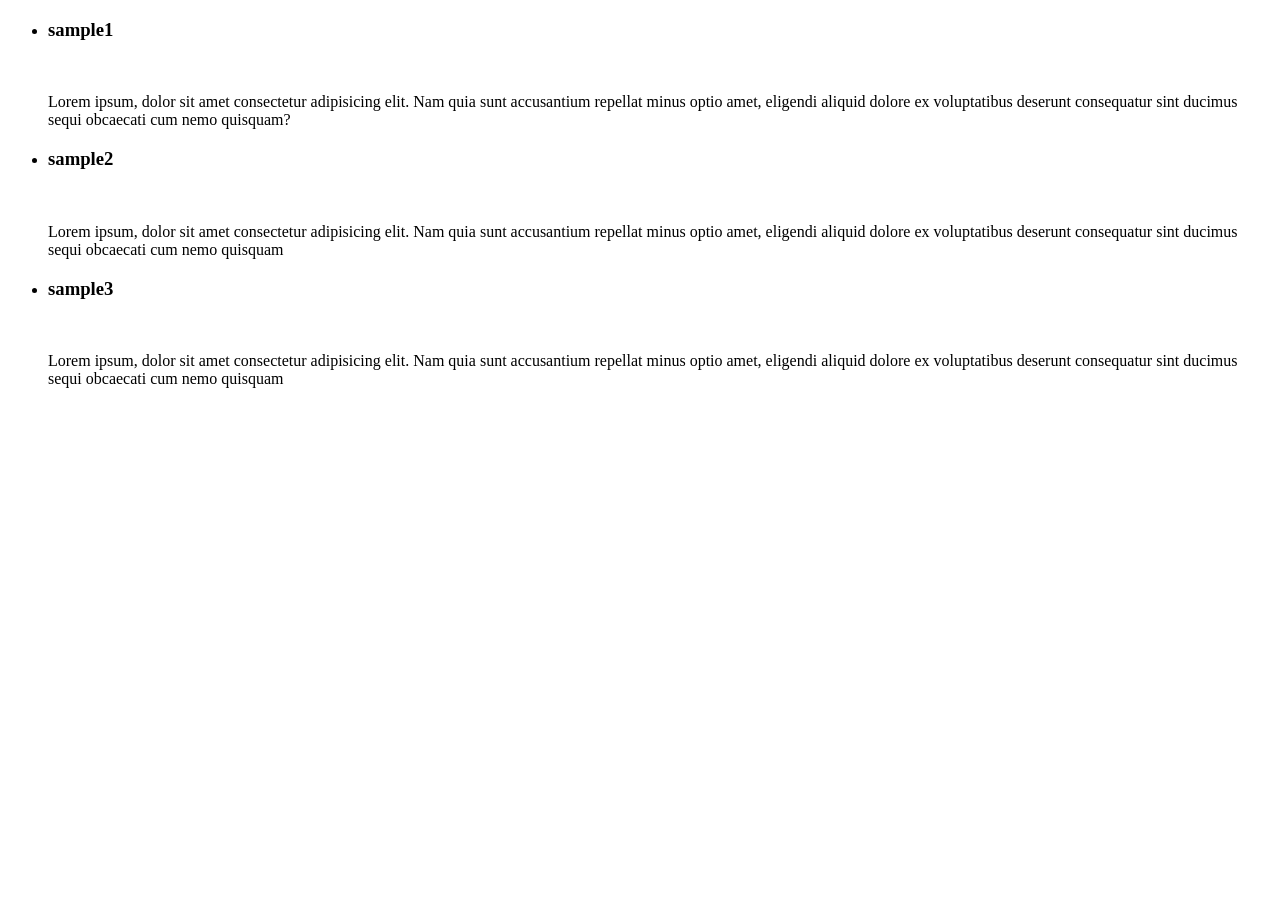
==== accordion-anime/work/index.html @ 0391fc61 "Update index.html" ====
<!DOCTYPE html>
<html lang="en">
  <head>
    <meta charset="UTF-8" />
    <meta name="viewport" content="width=device-width, initial-scale=1.0" />
    <link rel="stylesheet" href="css/reset.css" />
    <link rel="stylesheet" href="css/style.css" />
    <title>Document</title>
  </head>
  <body>
    <ul class="list">
      <!--list-item 1つ目 -->
      <li class="list-item">
        <div class="list-tit">
        <h3>sample1</h3><img src="images/sunglass_maru.png" alt=""></div>
        <div class="list-content">
          <p class="list-txt">
            Lorem ipsum, dolor sit amet consectetur adipisicing elit. Nam quia
            sunt accusantium repellat minus optio amet, eligendi aliquid dolore
            ex voluptatibus deserunt consequatur sint ducimus sequi obcaecati
            cum nemo quisquam?
          </p>
        </div>
      </li>
      <!-- list-item 2つ目 -->
      <li class="list-item">
        <div class="list-tit">
        <h3>sample2</h3><img src="images/sunglass_normal2.png" alt=""></div>
        <div class="list-content">
          <p class="list-txt">
            Lorem ipsum, dolor sit amet consectetur adipisicing elit. Nam quia
            sunt accusantium repellat minus optio amet, eligendi aliquid dolore
            ex voluptatibus deserunt consequatur sint ducimus sequi obcaecati
            cum nemo quisquam
          </p>
        </div>
      </li>
      <!-- list-item 3つ目 -->
      <li class="list-item">
        <div class="list-tit">
        <h3>sample3</h3><img src="images/sunglass_shikaku.png" alt=""></div>
        <div class="list-content">
          <p class="list-txt">
            Lorem ipsum, dolor sit amet consectetur adipisicing elit. Nam quia
            sunt accusantium repellat minus optio amet, eligendi aliquid dolore
            ex voluptatibus deserunt consequatur sint ducimus sequi obcaecati
            cum nemo quisquam
          </p>
        </div>
      </li>
    </ul>
    <script src="js/app.js"></script>
  </body>
</html>
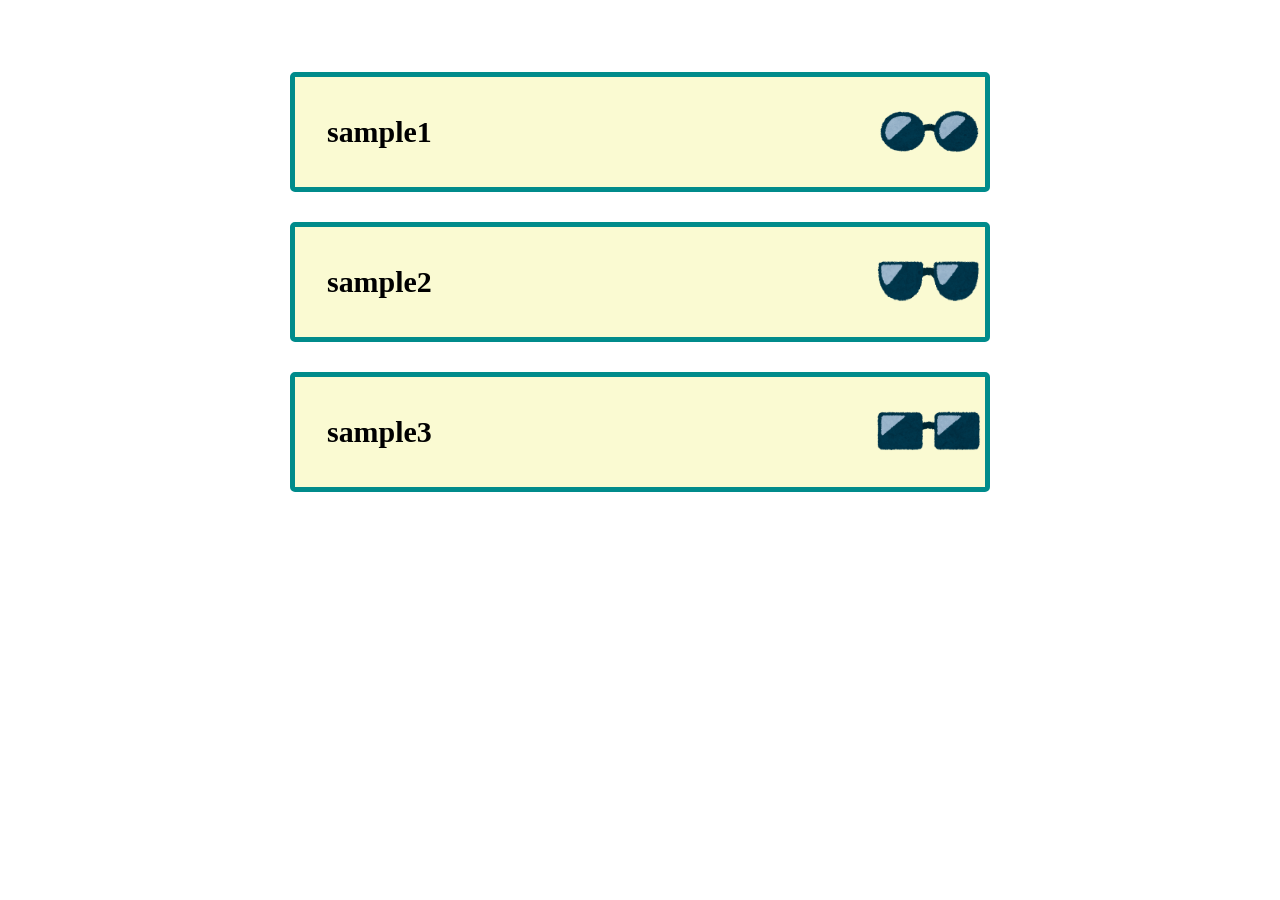
==== commit beae9112: "Update index.html" ====
--- a/accordion-anime/work/index.html
+++ b/accordion-anime/work/index.html
@@ -12,7 +12,7 @@
       <!--list-item 1つ目 -->
       <li class="list-item">
         <div class="list-tit">
-        <h3>sample1</h3><img src="images/sunglass_maru.png" alt=""></div>
+        <h3>sample1</h3><img src="images/sunglass_maru.png" alt="deco"></div>
         <div class="list-content">
           <p class="list-txt">
             Lorem ipsum, dolor sit amet consectetur adipisicing elit. Nam quia
@@ -25,7 +25,7 @@
       <!-- list-item 2つ目 -->
       <li class="list-item">
         <div class="list-tit">
-        <h3>sample2</h3><img src="images/sunglass_normal2.png" alt=""></div>
+        <h3>sample2</h3><img src="images/sunglass_normal2.png" alt="deco"></div>
         <div class="list-content">
           <p class="list-txt">
             Lorem ipsum, dolor sit amet consectetur adipisicing elit. Nam quia
@@ -38,7 +38,7 @@
       <!-- list-item 3つ目 -->
       <li class="list-item">
         <div class="list-tit">
-        <h3>sample3</h3><img src="images/sunglass_shikaku.png" alt=""></div>
+        <h3>sample3</h3><img src="images/sunglass_shikaku.png" alt="deco"></div>
         <div class="list-content">
           <p class="list-txt">
             Lorem ipsum, dolor sit amet consectetur adipisicing elit. Nam quia
--- a/accordion-anime/work/css/style.css
+++ b/accordion-anime/work/css/style.css
@@ -0,0 +1,57 @@
+body {
+  padding-top: 5%;
+}
+
+ol,
+ul {
+  list-style: none;
+}
+
+/* 以下、アコーディオンの設定 */
+.list {
+  margin: 0 auto;
+  max-width: 700px;
+  width: 100%;
+  padding: 0;
+}
+
+.list .list-item .list-tit {
+  padding: 0.5rem 0rem 0.5rem 2rem;
+  background-color: lightgoldenrodyellow;
+  margin: 0;
+  border-radius: 5px;
+  border: 5px solid darkcyan;
+  font-size: 1.6rem;
+}
+
+.list .list-item .list-content {
+  line-height: 1.5;
+  height: 0rem;
+  overflow: hidden;
+  transition: height 0.5s ease 0s, padding 0.5s ease 0s;
+  margin: 0 0 30px 0;
+}
+
+.list .list-item .list-content .list-txt {
+  padding: 1rem;
+}
+
+.list-tit {
+  display: flex;
+  justify-content: space-between;
+  align-items: center;
+  cursor: pointer;
+}
+
+.list-content {
+  background-image: url(../images/body_kuchi.png);
+  background-repeat: no-repeat;
+  background-position: right;
+  background-size: contain;
+}
+
+
+img {
+  height: 3rem;
+  width: 7rem;
+}
